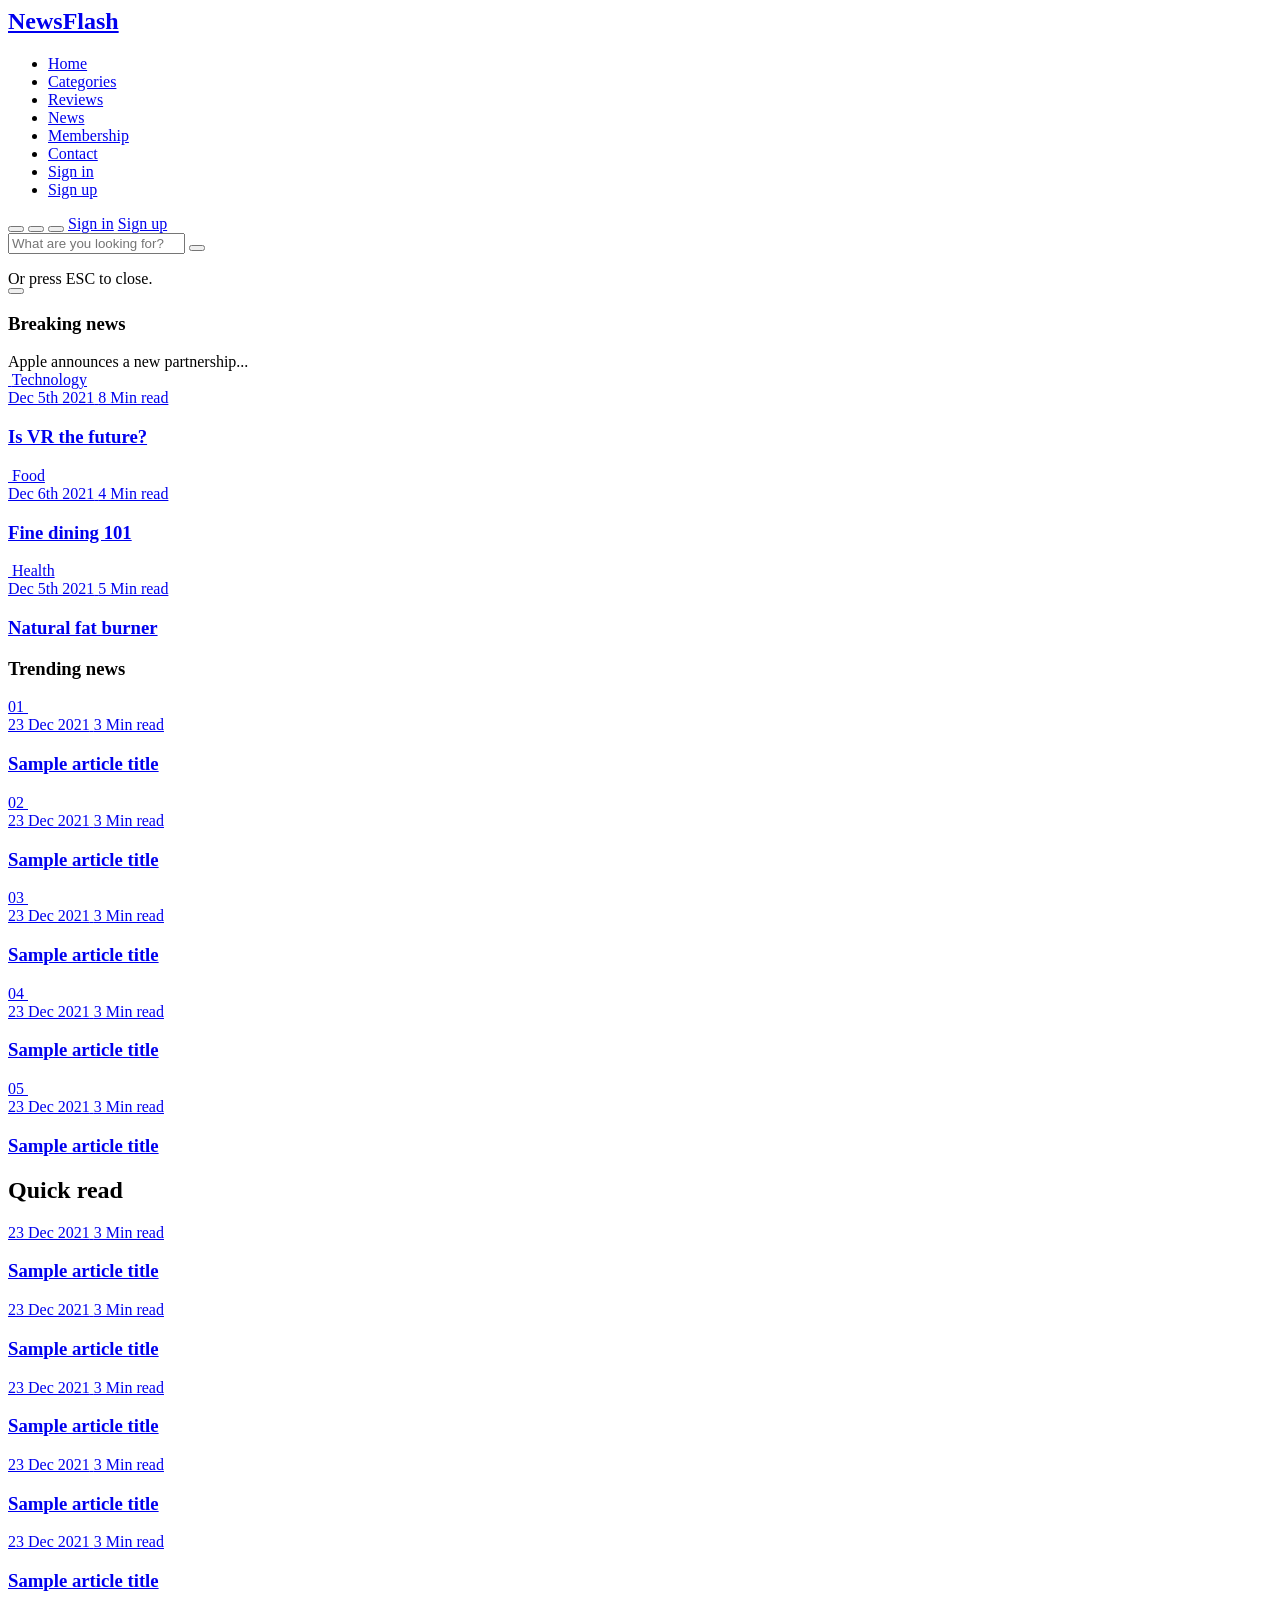
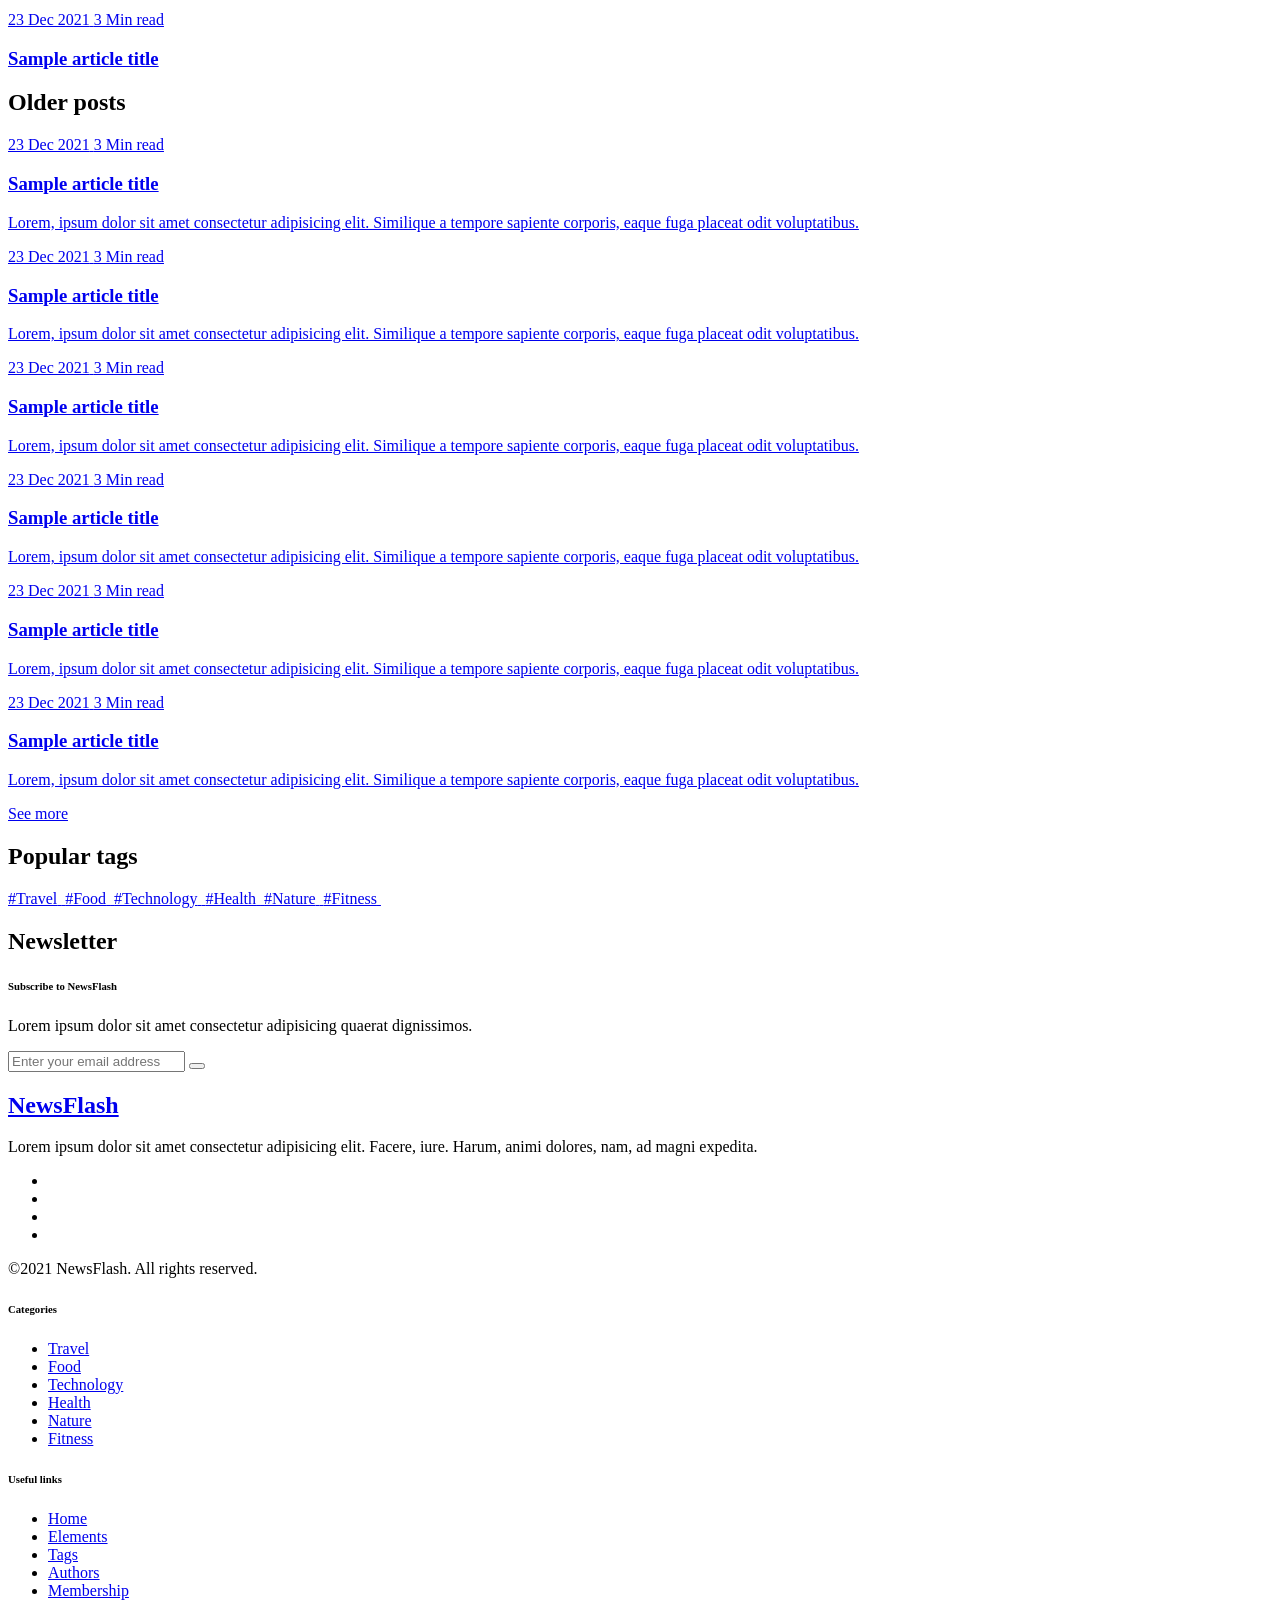
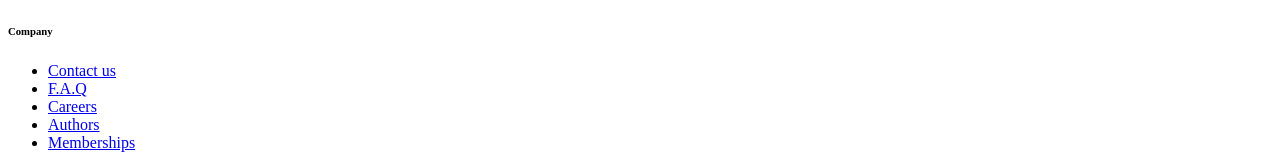
==== index.html @ e58b5e9c "create index.html" ====
<html lang="en">
<head>
    <meta charset="UTF-8">
    <meta http-equiv="X-UA-Compatible" content="IE=edge">
    <meta name="viewport" content="width=device-width, initial-scale=1.0">
    <title>Completed - NewsFlash | Home</title>
    <!-- Favicon -->
    <link rel="icon" type="image/png" sizes="32x32" href="./assets/images/favicon.png">
    <!-- Remix icons -->
    <link href="https://cdn.jsdelivr.net/npm/remixicon@2.5.0/fonts/remixicon.css" rel="stylesheet">
    <!-- Swiper.js styles -->
    <link rel="stylesheet" href="./assets/css/swiper-bundle.min.css"/>
    <!-- Custom styles -->
    <link rel="stylesheet" href="./assets/css/main.css">
</head>
<body>
    <!-- Header -->
    <header class="header" id="header">

        <nav class="navbar container">
            <a href="./index.html">
                <h2 class="logo">NewsFlash</h2>
            </a>

            <div class="menu" id="menu">
                <ul class="list">
                    <li class="list-item">
                        <a href="#" class="list-link current">Home</a>
                    </li>
                    <li class="list-item">
                        <a href="#" class="list-link">Categories</a>
                    </li>
                    <li class="list-item">
                        <a href="#" class="list-link">Reviews</a>
                    </li>
                    <li class="list-item">
                        <a href="#" class="list-link">News</a>
                    </li>
                    <li class="list-item">
                        <a href="#" class="list-link">Membership</a>
                    </li>
                    <li class="list-item">
                        <a href="#" class="list-link">Contact</a>
                    </li>
                    <li class="list-item screen-lg-hidden">
                        <a href="./signin.html" class="list-link">Sign in</a>
                    </li>
                    <li class="list-item screen-lg-hidden">
                        <a href="./signup.html" class="list-link">Sign up</a>
                    </li>
                </ul>
            </div>

            <div class="list list-right">
                <button class="btn place-items-center" id="theme-toggle-btn">
                    <i class="ri-sun-line sun-icon"></i>
                    <i class="ri-moon-line moon-icon"></i>
                </button>

                <button class="btn place-items-center" id="search-icon">
                    <i class="ri-search-line"></i>
                </button>

                <button class="btn place-items-center screen-lg-hidden menu-toggle-icon" id="menu-toggle-icon">
                    <i class="ri-menu-3-line open-menu-icon"></i>
                    <i class="ri-close-line close-menu-icon"></i>
                </button>

                <a href="#" class="list-link screen-sm-hidden">Sign in</a>
                <a href="#" class="btn sign-up-btn fancy-border screen-sm-hidden">
                    <span>Sign up</span>
                </a>
            </div>

        </nav>

    </header>

    <!-- Search -->
    <div class="search-form-container container" id="search-form-container">

        <div class="form-container-inner">

            <form action="" class="form">
                <input class="form-input" type="text" placeholder="What are you looking for?">
                <button class="btn form-btn" type="submit">
                    <i class="ri-search-line"></i>
                </button>
            </form>
            <span class="form-note">Or press ESC to close.</span>

        </div>

        <button class="btn form-close-btn place-items-center" id="form-close-btn">
            <i class="ri-close-line"></i>
        </button>

    </div>

    <!-- Featured articles -->
    <section class="featured-articles section section-header-offset">

        <div class="featured-articles-container container d-grid">

            <div class="featured-content d-grid">

                <div class="headline-banner">
                    <h3 class="headline fancy-border">
                        <span class="place-items-center">Breaking news</span>
                    </h3>
                    <span class="headline-description">Apple announces a new partnership...</span>
                </div>

                <a href="./post.html" class="article featured-article featured-article-1">
                    <img src="./assets/images/featured/featured-1.jpg" alt="" class="article-image">
                    <span class="article-category">Technology</span>

                    <div class="article-data-container">

                        <div class="article-data">
                            <span>Dec 5th 2021</span>
                            <span class="article-data-spacer"></span>
                            <span>8 Min read</span>
                        </div>

                        <h3 class="title article-title">Is VR the future?</h3>

                    </div>
                </a>

                <a href="./post.html" class="article featured-article featured-article-2">
                    <img src="./assets/images/featured/featured-2.jpg" alt="" class="article-image">
                    <span class="article-category">Food</span>

                    <div class="article-data-container">

                        <div class="article-data">
                            <span>Dec 6th 2021</span>
                            <span class="article-data-spacer"></span>
                            <span>4 Min read</span>
                        </div>

                        <h3 class="title article-title">Fine dining 101</h3>

                    </div>
                </a>

                <a href="./post.html" class="article featured-article featured-article-3">
                    <img src="./assets/images/featured/featured-3.jpg" alt="" class="article-image">
                    <span class="article-category">Health</span>

                    <div class="article-data-container">

                        <div class="article-data">
                            <span>Dec 5th 2021</span>
                            <span class="article-data-spacer"></span>
                            <span>5 Min read</span>
                        </div>

                        <h3 class="title article-title">Natural fat burner</h3>  

                    </div>
                </a>

            </div>

            <div class="sidebar d-grid">

                <h3 class="title featured-content-title">Trending news</h3>

                <a href="#" class="trending-news-box">
                    <div class="trending-news-img-box">
                        <span class="trending-number place-items-center">01</span>
                        <img src="./assets/images/trending/trending_1.jpg" alt="" class="article-image">
                    </div>

                    <div class="trending-news-data">

                        <div class="article-data">
                            <span>23 Dec 2021</span>
                            <span class="article-data-spacer"></span>
                            <span>3 Min read</span>
                        </div>

                        <h3 class="title article-title">Sample article title</h3>

                    </div>
                </a>

                <a href="#" class="trending-news-box">
                    <div class="trending-news-img-box">
                        <span class="trending-number place-items-center">02</span>
                        <img src="./assets/images/trending/trending_2.jpg" alt="" class="article-image">
                    </div>

                    <div class="trending-news-data">

                        <div class="article-data">
                            <span>23 Dec 2021</span>
                            <span class="article-data-spacer"></span>
                            <span>3 Min read</span>
                        </div>

                        <h3 class="title article-title">Sample article title</h3>

                    </div>
                </a>

                <a href="#" class="trending-news-box">
                    <div class="trending-news-img-box">
                        <span class="trending-number place-items-center">03</span>
                        <img src="./assets/images/trending/trending_3.jpg" alt="" class="article-image">
                    </div>

                    <div class="trending-news-data">

                        <div class="article-data">
                            <span>23 Dec 2021</span>
                            <span class="article-data-spacer"></span>
                            <span>3 Min read</span>
                        </div>

                        <h3 class="title article-title">Sample article title</h3>

                    </div>
                </a>

                <a href="#" class="trending-news-box">
                    <div class="trending-news-img-box">
                        <span class="trending-number place-items-center">04</span>
                        <img src="./assets/images/trending/trending_4.jpg" alt="" class="article-image">
                    </div>

                    <div class="trending-news-data">

                        <div class="article-data">
                            <span>23 Dec 2021</span>
                            <span class="article-data-spacer"></span>
                            <span>3 Min read</span>
                        </div>

                        <h3 class="title article-title">Sample article title</h3>

                    </div>
                </a>

                <a href="#" class="trending-news-box">
                    <div class="trending-news-img-box">
                        <span class="trending-number place-items-center">05</span>
                        <img src="./assets/images/trending/trending_5.jpg" alt="" class="article-image">
                    </div>

                    <div class="trending-news-data">

                        <div class="article-data">
                            <span>23 Dec 2021</span>
                            <span class="article-data-spacer"></span>
                            <span>3 Min read</span>
                        </div>

                        <h3 class="title article-title">Sample article title</h3>

                    </div>
                </a>

            </div>

        </div>

    </section>

    <!-- Quick read -->
    <section class="quick-read section">

        <div class="container">

            <h2 class="title section-title" data-name="Quick read">Quick read</h2>
            <!-- Slider main container -->
            <div class="swiper">
                <!-- Additional required wrapper -->
                <div class="swiper-wrapper">
                    <!-- Slides -->
                    <a href="#" class="article swiper-slide">
                        <img src="./assets/images/quick_read/quick_read_1.jpg" alt="" class="article-image">

                        <div class="article-data-container">
                            <div class="article-data">
                                <span>23 Dec 2021</span>
                                <span class="article-data-spacer"></span>
                                <span>3 Min read</span>
                            </div>
                            <h3 class="title article-title">Sample article title</h3>
                        </div>
                    </a>
                    <!-- Slides -->
                    <a href="#" class="article swiper-slide">
                        <img src="./assets/images/quick_read/quick_read_2.jpg" alt="" class="article-image">

                        <div class="article-data-container">
                            <div class="article-data">
                                <span>23 Dec 2021</span>
                                <span class="article-data-spacer"></span>
                                <span>3 Min read</span>
                            </div>
                            <h3 class="title article-title">Sample article title</h3>
                        </div>
                    </a>
                    <!-- Slides -->
                    <a href="#" class="article swiper-slide">
                        <img src="./assets/images/quick_read/quick_read_3.jpg" alt="" class="article-image">

                        <div class="article-data-container">
                            <div class="article-data">
                                <span>23 Dec 2021</span>
                                <span class="article-data-spacer"></span>
                                <span>3 Min read</span>
                            </div>
                            <h3 class="title article-title">Sample article title</h3>
                        </div>
                    </a>
                    <!-- Slides -->
                    <a href="#" class="article swiper-slide">
                        <img src="./assets/images/quick_read/quick_read_4.jpg" alt="" class="article-image">

                        <div class="article-data-container">
                            <div class="article-data">
                                <span>23 Dec 2021</span>
                                <span class="article-data-spacer"></span>
                                <span>3 Min read</span>
                            </div>
                            <h3 class="title article-title">Sample article title</h3>
                        </div>
                    </a>
                    <!-- Slides -->
                    <a href="#" class="article swiper-slide">
                        <img src="./assets/images/quick_read/quick_read_5.jpg" alt="" class="article-image">

                        <div class="article-data-container">
                            <div class="article-data">
                                <span>23 Dec 2021</span>
                                <span class="article-data-spacer"></span>
                                <span>3 Min read</span>
                            </div>
                            <h3 class="title article-title">Sample article title</h3>
                        </div>
                    </a>
                    <!-- Slides -->
                    <a href="#" class="article swiper-slide">
                        <img src="./assets/images/quick_read/quick_read_6.jpg" alt="" class="article-image">

                        <div class="article-data-container">
                            <div class="article-data">
                                <span>23 Dec 2021</span>
                                <span class="article-data-spacer"></span>
                                <span>3 Min read</span>
                            </div>
                            <h3 class="title article-title">Sample article title</h3>
                        </div>
                    </a>
                </div>
                <!-- Navigation buttons -->
                <div class="swiper-button-prev swiper-controls"></div>
                <div class="swiper-button-next swiper-controls"></div>
                <!-- Pagination -->
                <div class="swiper-pagination"></div>
            </div>

        </div>

    </section>

    <!-- Older posts -->
    <section class="older-posts section">

        <div class="container">

            <h2 class="title section-title" data-name="Older posts">Older posts</h2>

            <div class="older-posts-grid-wrapper d-grid">

                <a href="#" class="article d-grid">
                    <div class="older-posts-article-image-wrapper">
                        <img src="./assets/images/older_posts/older_posts_1.jpg" alt="" class="article-image">
                    </div>

                    <div class="article-data-container">

                        <div class="article-data">
                            <span>23 Dec 2021</span>
                            <span class="article-data-spacer"></span>
                            <span>3 Min read</span>
                        </div>

                        <h3 class="title article-title">Sample article title</h3>
                        <p class="article-description">Lorem, ipsum dolor sit amet consectetur adipisicing elit. Similique a tempore sapiente corporis, eaque fuga placeat odit voluptatibus.</p>

                    </div>
                </a>

                <a href="#" class="article d-grid">
                    <div class="older-posts-article-image-wrapper">
                        <img src="./assets/images/older_posts/older_posts_2.jpg" alt="" class="article-image">
                    </div>

                    <div class="article-data-container">

                        <div class="article-data">
                            <span>23 Dec 2021</span>
                            <span class="article-data-spacer"></span>
                            <span>3 Min read</span>
                        </div>

                        <h3 class="title article-title">Sample article title</h3>
                        <p class="article-description">Lorem, ipsum dolor sit amet consectetur adipisicing elit. Similique a tempore sapiente corporis, eaque fuga placeat odit voluptatibus.</p>

                    </div>
                </a>

                <a href="#" class="article d-grid">
                    <div class="older-posts-article-image-wrapper">
                        <img src="./assets/images/older_posts/older_posts_3.jpg" alt="" class="article-image">
                    </div>

                    <div class="article-data-container">

                        <div class="article-data">
                            <span>23 Dec 2021</span>
                            <span class="article-data-spacer"></span>
                            <span>3 Min read</span>
                        </div>

                        <h3 class="title article-title">Sample article title</h3>
                        <p class="article-description">Lorem, ipsum dolor sit amet consectetur adipisicing elit. Similique a tempore sapiente corporis, eaque fuga placeat odit voluptatibus.</p>

                    </div>
                </a>

                <a href="#" class="article d-grid">
                    <div class="older-posts-article-image-wrapper">
                        <img src="./assets/images/older_posts/older_posts_4.jpg" alt="" class="article-image">
                    </div>

                    <div class="article-data-container">

                        <div class="article-data">
                            <span>23 Dec 2021</span>
                            <span class="article-data-spacer"></span>
                            <span>3 Min read</span>
                        </div>

                        <h3 class="title article-title">Sample article title</h3>
                        <p class="article-description">Lorem, ipsum dolor sit amet consectetur adipisicing elit. Similique a tempore sapiente corporis, eaque fuga placeat odit voluptatibus.</p>

                    </div>
                </a>

                <a href="#" class="article d-grid">
                    <div class="older-posts-article-image-wrapper">
                        <img src="./assets/images/older_posts/older_posts_5.jpg" alt="" class="article-image">
                    </div>

                    <div class="article-data-container">

                        <div class="article-data">
                            <span>23 Dec 2021</span>
                            <span class="article-data-spacer"></span>
                            <span>3 Min read</span>
                        </div>

                        <h3 class="title article-title">Sample article title</h3>
                        <p class="article-description">Lorem, ipsum dolor sit amet consectetur adipisicing elit. Similique a tempore sapiente corporis, eaque fuga placeat odit voluptatibus.</p>

                    </div>
                </a>

                <a href="#" class="article d-grid">
                    <div class="older-posts-article-image-wrapper">
                        <img src="./assets/images/older_posts/older_posts_6.jpg" alt="" class="article-image">
                    </div>

                    <div class="article-data-container">

                        <div class="article-data">
                            <span>23 Dec 2021</span>
                            <span class="article-data-spacer"></span>
                            <span>3 Min read</span>
                        </div>

                        <h3 class="title article-title">Sample article title</h3>
                        <p class="article-description">Lorem, ipsum dolor sit amet consectetur adipisicing elit. Similique a tempore sapiente corporis, eaque fuga placeat odit voluptatibus.</p>

                    </div>
                </a>

            </div>

            <div class="see-more-container">
                <a href="#" class="btn see-more-btn place-items-center">See more <i class="ri-arrow-right-s-line"></i></i></a>
            </div>

        </div>

    </section>

    <!-- Popular tags -->
    <section class="popular-tags section">

        <div class="container">

            <h2 class="title section-title" data-name="Popular tags">Popular tags</h2>

            <div class="popular-tags-container d-grid">

                <a href="#" class="article">
                    <span class="tag-name">#Travel</span>
                    <img src="./assets/images/tags/travel-tag.jpg" alt="" class="article-image">
                </a>

                <a href="#" class="article">
                    <span class="tag-name">#Food</span>
                    <img src="./assets/images/tags/food-tag.jpg" alt="" class="article-image">
                </a>

                <a href="#" class="article">
                    <span class="tag-name">#Technology</span>
                    <img src="./assets/images/tags/technology-tag.jpg" alt="" class="article-image">
                </a>

                <a href="#" class="article">
                    <span class="tag-name">#Health</span>
                    <img src="./assets/images/tags/health-tag.jpg" alt="" class="article-image">
                </a>

                <a href="#" class="article">
                    <span class="tag-name">#Nature</span>
                    <img src="./assets/images/tags/nature-tag.jpg" alt="" class="article-image">
                </a>

                <a href="#" class="article">
                    <span class="tag-name">#Fitness</span>
                    <img src="./assets/images/tags/fitness-tag.jpg" alt="" class="article-image">
                </a>

            </div>

        </div>
    </section>

    <!-- Newsletter -->
    <section class="newsletter section">

        <div class="container">

            <h2 class="title section-title" data-name="Newsletter">Newsletter</h2>

            <div class="form-container-inner">
                <h6 class="title newsletter-title">Subscribe to NewsFlash</h6>
                <p class="newsletter-description">Lorem ipsum dolor sit amet consectetur adipisicing quaerat dignissimos.</p>

                <form action="" class="form">
                    <input class="form-input" type="text" placeholder="Enter your email address">
                    <button class="btn form-btn" type="submit">
                        <i class="ri-mail-send-line"></i>
                    </button>
                </form>

            </div>

        </div>

    </section>

    <!-- Footer -->
    <footer class="footer section">

        <div class="footer-container container d-grid">

            <div class="company-data">
                <a href="./index.html">
                    <h2 class="logo">NewsFlash</h2>
                </a>
                <p class="company-description">Lorem ipsum dolor sit amet consectetur adipisicing elit. Facere, iure. Harum, animi dolores, nam, ad magni expedita.</p>

                <ul class="list social-media">
                    <li class="list-item">
                        <a href="#" class="list-link"><i class="ri-instagram-line"></i></a>
                    </li>
                    <li class="list-item">
                        <a href="#" class="list-link"><i class="ri-facebook-circle-line"></i></a>
                    </li>
                    <li class="list-item">
                        <a href="#" class="list-link"><i class="ri-twitter-line"></i></a>
                    </li>
                    <li class="list-item">
                        <a href="#" class="list-link"><i class="ri-pinterest-line"></i></a>
                    </li>
                </ul>

                <span class="copyright-notice">&copy;2021 NewsFlash. All rights reserved.</span>
            </div>

            <div>
                <h6 class="title footer-title">Categories</h6>

                <ul class="footer-list list">
                    <li class="list-item">
                        <a href="#" class="list-link">Travel</a>
                    </li>
                    <li class="list-item">
                        <a href="#" class="list-link">Food</a>
                    </li>
                    <li class="list-item">
                        <a href="#" class="list-link">Technology</a>
                    </li>
                    <li class="list-item">
                        <a href="#" class="list-link">Health</a>
                    </li>
                    <li class="list-item">
                        <a href="#" class="list-link">Nature</a>
                    </li>
                    <li class="list-item">
                        <a href="#" class="list-link">Fitness</a>
                    </li>
                </ul>

            </div>

            <div>
                <h6 class="title footer-title">Useful links</h6>

                <ul class="footer-list list">
                    <li class="list-item">
                        <a href="#" class="list-link">Home</a>
                    </li>
                    <li class="list-item">
                        <a href="#" class="list-link">Elements</a>
                    </li>
                    <li class="list-item">
                        <a href="#" class="list-link">Tags</a>
                    </li>
                    <li class="list-item">
                        <a href="#" class="list-link">Authors</a>
                    </li>
                    <li class="list-item">
                        <a href="#" class="list-link">Membership</a>
                    </li>
                </ul>

            </div>

            <div>
                <h6 class="title footer-title">Company</h6>

                <ul class="footer-list list">
                    <li class="list-item">
                        <a href="#" class="list-link">Contact us</a>
                    </li>
                    <li class="list-item">
                        <a href="#" class="list-link">F.A.Q</a>
                    </li>
                    <li class="list-item">
                        <a href="#" class="list-link">Careers</a>
                    </li>
                    <li class="list-item">
                        <a href="#" class="list-link">Authors</a>
                    </li>
                    <li class="list-item">
                        <a href="#" class="list-link">Memberships</a>
                    </li>
                </ul>

            </div>

        </div>

    </footer>

    <!-- Swiper.js -->
    <script src="./assets/js/swiper-bundle.min.js"></script>
    <!-- Custom script -->
    <script src="./assets/js/main.js"></script>
</body>
</html>
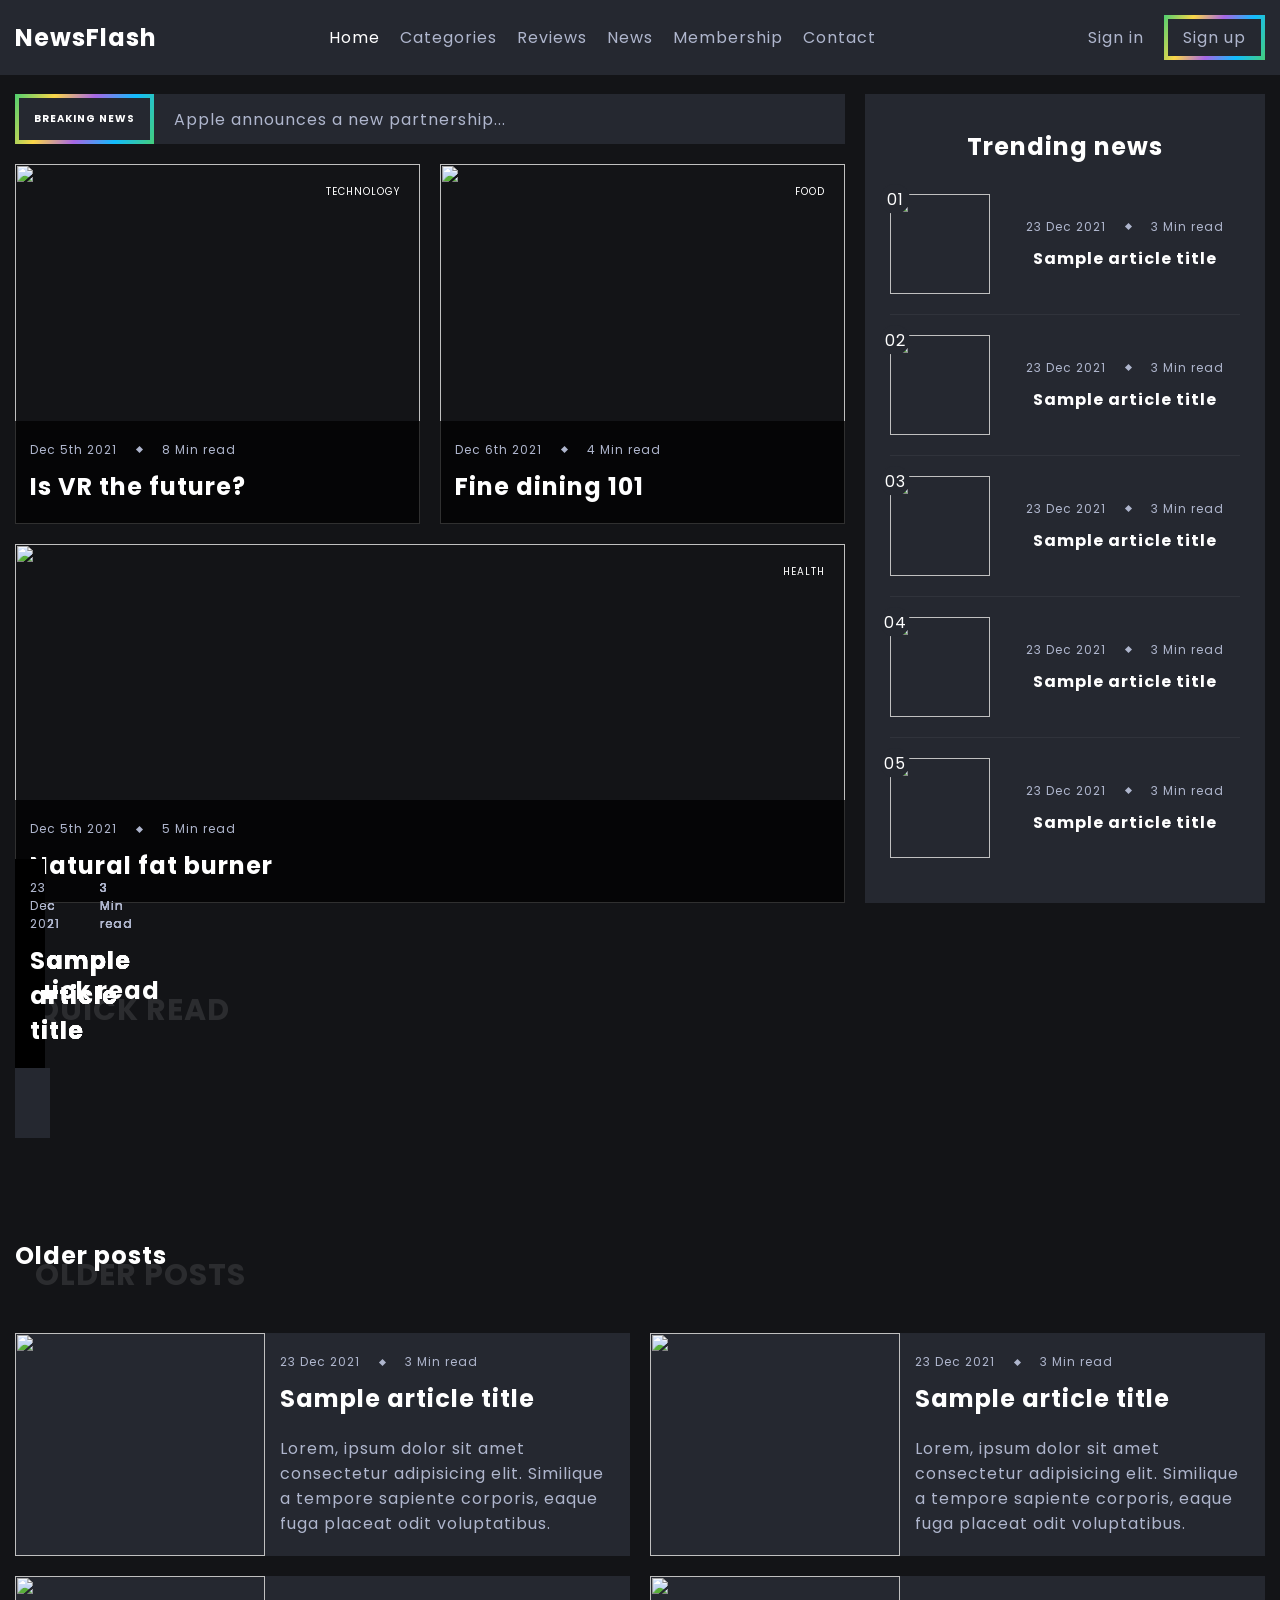
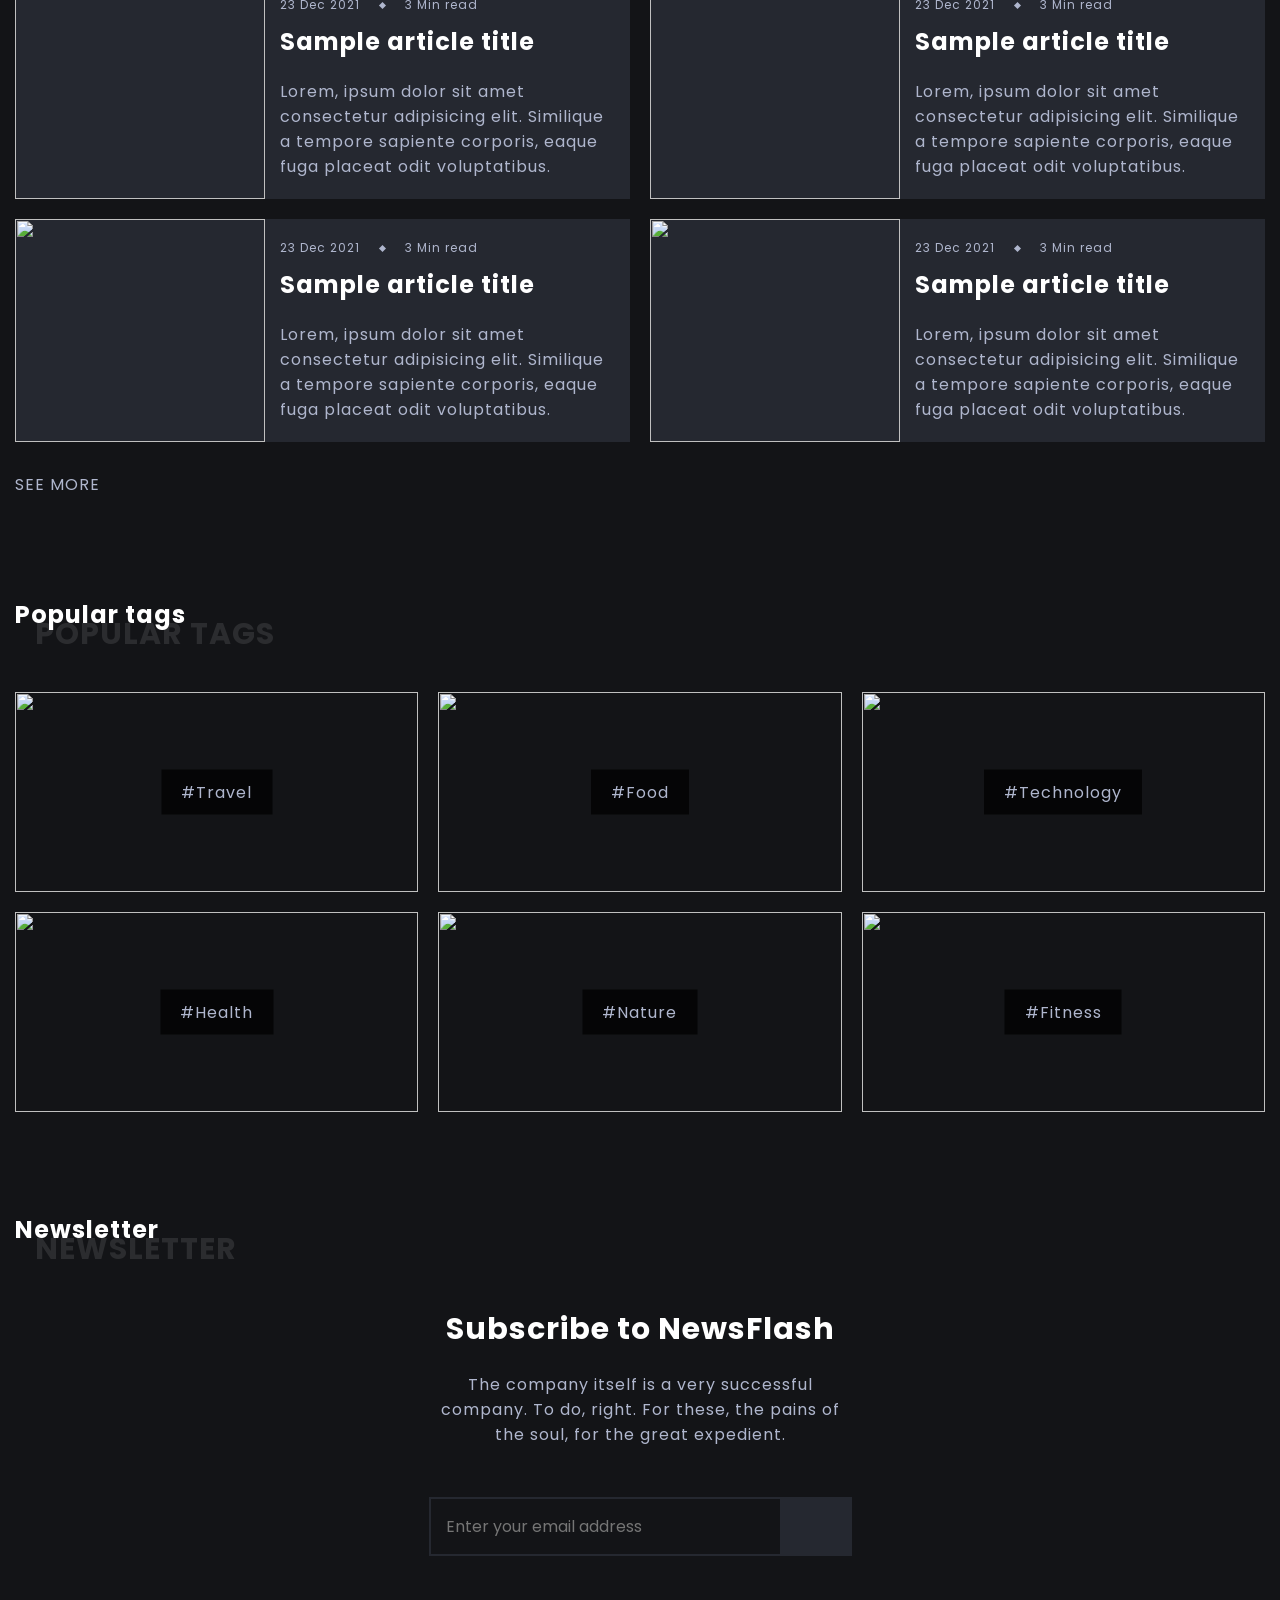
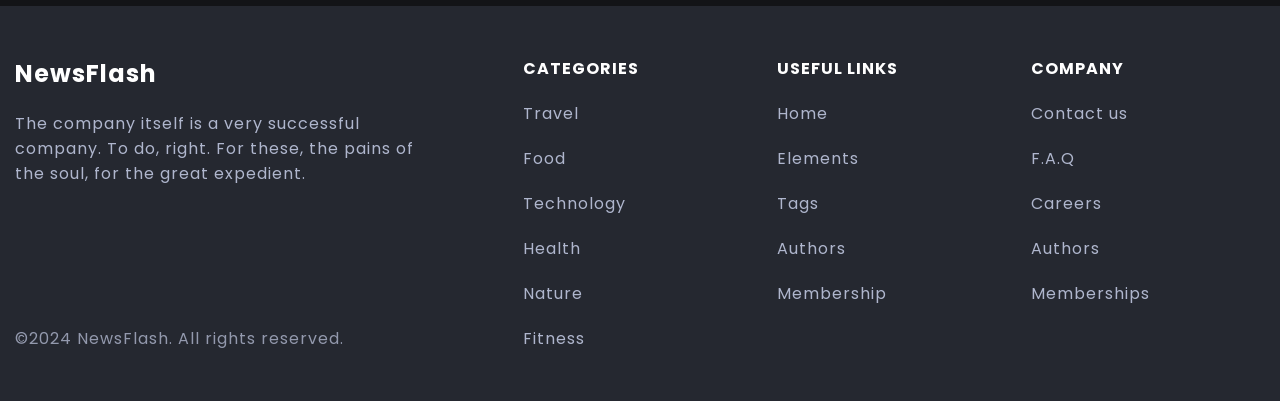
==== commit ed0922bb: "Update index.html" ====
--- a/index.html
+++ b/index.html
@@ -555,7 +555,7 @@
 
             <div class="form-container-inner">
                 <h6 class="title newsletter-title">Subscribe to NewsFlash</h6>
-                <p class="newsletter-description">Lorem ipsum dolor sit amet consectetur adipisicing quaerat dignissimos.</p>
+                <p class="newsletter-description">The company itself is a very successful company. To do, right. For these, the pains of the soul, for the great expedient.</p>
 
                 <form action="" class="form">
                     <input class="form-input" type="text" placeholder="Enter your email address">
@@ -579,7 +579,7 @@
                 <a href="./index.html">
                     <h2 class="logo">NewsFlash</h2>
                 </a>
-                <p class="company-description">Lorem ipsum dolor sit amet consectetur adipisicing elit. Facere, iure. Harum, animi dolores, nam, ad magni expedita.</p>
+                <p class="company-description">The company itself is a very successful company. To do, right. For these, the pains of the soul, for the great expedient.</p>
 
                 <ul class="list social-media">
                     <li class="list-item">
@@ -596,7 +596,7 @@
                     </li>
                 </ul>
 
-                <span class="copyright-notice">&copy;2021 NewsFlash. All rights reserved.</span>
+                <span class="copyright-notice">&copy;2024 NewsFlash. All rights reserved.</span>
             </div>
 
             <div>
--- a/assets/css/main.css
+++ b/assets/css/main.css
@@ -0,0 +1,898 @@
+/* Import font */
+@import url('https://fonts.googleapis.com/css2?family=Poppins:wght@300;400;600;700&display=swap');
+
+/* Custom properties */
+:root{
+    --light-color: #fff;
+    --light-color-alt: #afb6cd;
+    --primary-background-color: #131417;
+    --secondary-background-color: #252830;
+    --hover-light-color: var(--light-color);
+    --hover-dark-color: var(--primary-background-color);
+    --gradient-color: linear-gradient(
+        115deg,#4fcf70,#fad648,#a767e5,#12bcfe,#44ce7b);
+    --transparent-light-color: rgba(255,255,255,.05);
+    --transparent-dark-color: rgba(0,0,0,.75);
+    --font-family: 'Poppins', sans-serif;
+    --font-size-xsm: 1.2rem;
+    --font-size-sm: 1.6rem;
+    --font-size-md: 2.4rem;
+    --font-size-lg: 3rem;
+    --font-size-xl: 4rem;
+    --gap: 2rem;
+    --margin-sm: 2rem;
+    --margin-md: 3rem;
+    --item-min-height-sm: 20rem;
+    --item-min-height-md: 30rem;
+}
+
+/* Base styles */
+*{
+    margin: 0;
+    padding: 0;
+    box-sizing: border-box;
+}
+
+html{
+    font-size: 62.5%;
+}
+
+body{
+    font-family: var(--font-family);
+    font-size: var(--font-size-sm);
+    color: var(--light-color-alt);
+    background-color: var(--primary-background-color);
+    letter-spacing: 1px;
+    transition: background-color .25s,color .25s;
+}
+
+a{
+    color: inherit;
+    text-decoration: none;
+}
+
+ul{
+    list-style: none;
+}
+
+img{
+    max-width: 100%;
+}
+
+input,
+button {
+  font: inherit;
+  color: inherit;
+  border: none;
+  background-color: transparent;
+}
+
+i{
+    font-size: var(--font-size-md);
+}
+/* Theme color change */
+body.light-theme{
+    --light-color: #3d3d3d;
+    --light-color-alt: rgba(0,0,0,.6);
+    --primary-background-color: #fff;
+    --secondary-background-color: #f1f1f1;
+    --hover-light-color: #fff;
+    --transparent-dark-color: var(--secondary-background-color);
+    --transparent-light-color: rgba(0,0,0,.1);
+}
+/* Reusable classes */
+.container{
+    max-width: 160rem;
+    margin: 0 auto;
+    padding: 0 1.5rem;
+}
+
+.place-items-center{
+    display: inline-flex;
+    align-items: center;
+    justify-content: center;
+}
+
+.section:not(.featured-articles){
+    padding-block: 5rem;
+}
+
+.d-grid{
+    display: grid;
+}
+
+.screen-sm-hidden{
+    display: none;
+}
+/* Header */
+.header{
+    background-color: var(--secondary-background-color);
+    position: fixed;
+    top: 0;
+    left: 0;
+    width: 100%;
+    z-index: 999;
+}
+
+.navbar{
+    display: flex;
+    align-items: center;
+    justify-content: space-between;
+    padding-block: 1.5rem;
+}
+
+.logo{
+    font-size: var(--font-size-md);
+    color: var(--light-color);
+}
+
+.menu{
+    position: absolute;
+    top: 8.5rem;
+    right: 1.5rem;
+    width: 23rem;
+    padding: 1.5rem;
+    background-color:var(--secondary-background-color);
+    opacity: 0;
+    transform: scale(0);
+    transition: opacity .25s ease-in;
+}
+
+.list{
+    display: flex;
+    align-items: center;
+    gap: var(--gap);
+}
+
+.menu > .list{
+    flex-direction: column;
+}
+
+.list-link.current{
+    color: var(--light-color);
+}
+
+.close-menu-icon{
+    display: none;
+}
+
+.btn{
+    cursor: pointer;
+}
+
+.list-link:hover,
+.btn:hover,
+.btn:hover span{
+    color: var(--light-color);
+}
+
+.moon-icon{
+    display: none;
+}
+
+.light-theme .sun-icon{
+    display: none;
+}
+
+.light-theme .moon-icon{
+    display: block;
+}
+/* Header JavaScript Styles */
+.header.activated{
+    box-shadow: 0 1px .5rem var(--transparent-light-color);
+}
+
+.menu.activated{
+    box-shadow: 1px 1px 1rem var(--transparent-light-color);
+    opacity: 1;
+    transform: scale(1);
+}
+
+.menu-toggle-icon.activated .open-menu-icon{
+    display: none;
+}
+
+.menu-toggle-icon.activated .close-menu-icon{
+    display: block;
+}
+
+/* Search */
+.search-form-container{
+    width: 100%;
+    max-width: 100%;
+    height: 100vh;
+    background-color: var(--primary-background-color);
+    position: fixed;
+    top: 0;
+    left: 0;
+    z-index: 9999;
+    display: flex;
+    opacity: 0;
+    transform: scale(0);
+    transition: opacity .5s;
+}
+
+.form-container-inner{
+    margin: auto;
+    display: flex;
+    flex-direction: column;
+    gap: var(--gap);
+    text-align: center;
+}
+
+.form{
+    display: flex;
+    justify-content: center;
+}
+
+.form-input,
+.form-btn{
+    display: inline-block;
+    outline: none;
+    border: 2px solid var(--secondary-background-color);
+    padding: 1.5rem;
+    color: var(--light-color-alt);
+}
+
+.form-input{
+    border-right: none;
+    width: 100%;
+    background-color: var(--primary-background-color);
+}
+
+.form-btn{
+    margin-left: -.5rem;
+    border-left: none;
+    background-color: var(--secondary-background-color);
+    text-transform: uppercase;
+    width: 8rem;
+}
+
+.form-note{
+    font-size: var(--font-size-xsm);
+    align-self: flex-end;
+}
+
+.form-close-btn{
+    position: absolute;
+    top: 1.5rem;
+    right: 1.5rem;
+    border: 2px solid var(--secondary-background-color);
+    width: 4rem;
+    height: 4rem;
+    display: flex;
+}
+
+/* Form JavaScript styles */
+.search-form-container.activated{
+    opacity: 1;
+    transform: scale(1);
+}
+
+/* Featured articles */
+.featured-articles{
+    padding-block: 2rem;
+}
+
+.section-header-offset{
+    margin-top: 7.4rem;
+}
+
+.featured-articles-container,
+.featured-content{
+    gap: var(--gap);
+}
+
+.headline-banner{
+    background-color: var(--secondary-background-color);
+    display: flex;
+    align-items: center;
+    gap: var(--gap);
+    font-size: var(--font-size-xsm);
+}
+
+.headline{
+    background-color: #000;
+    color: var(--light-color);
+    font-size: 1rem;
+    text-transform: uppercase;
+    text-align: center;
+    letter-spacing: 1px;
+    padding: 4px;
+    height: 100%;
+}
+
+.headline span{
+    height: inherit;
+}
+
+.fancy-border{
+    position: relative;
+    overflow: hidden;
+}
+
+.fancy-border::before{
+    content: "";
+    position: absolute;
+    top: 0;
+    left: 0;
+    width: 200%;
+    height: 100%;
+    background: var(--gradient-color);
+    background-size: 50% 100%;
+    z-index: 5;
+}
+
+.fancy-border span{
+    position: relative;
+    z-index: 10;
+    display: inline-flex;
+    background-color: var(--secondary-background-color);
+    padding: .6rem 1.5rem;
+}
+
+.article{
+    position: relative;
+    min-height: var(--item-min-height-md);
+}
+
+.article-image{
+    position: absolute;
+    width: 100%;
+    height: 100%;
+    object-fit: cover;
+    transition: transform .25s;
+}
+
+.article-category{
+    position: absolute;
+    top: 1rem;
+    right: 1rem;
+    padding: 1rem;
+    background-color:var(--primary-background-color);
+    font-size: 1rem;
+    color: var(--light-color);
+    text-transform: uppercase;
+    z-index: 10;
+}
+
+.article-data-container{
+    width: 100%;
+    position: absolute;
+    left: 0;
+    bottom: 0;
+    padding: 2rem 1.5rem;
+    background-color: var(--transparent-dark-color);
+    z-index: 10;
+    transition: background-color .5s;
+}
+
+/* Light theme color hover styles */
+.article:hover .article-data-container{
+    background-color: var(--hover-dark-color);
+    color: var(--hover-light-color);
+}
+
+.article:hover .article-data-spacer{
+    background-color: var(--hover-light-color);
+}
+
+.article:hover .article-title{
+    color: var(--hover-light-color);
+}
+
+
+.article-data{
+    display: flex;
+    align-items: center;
+    gap: var(--gap);
+    font-size: var(--font-size-xsm);
+    margin-bottom: 1rem;
+}
+
+.article-data-spacer{
+    width: .5rem;
+    height: .5rem;
+    background-color: var(--light-color-alt);
+    transform: rotate(45deg);
+}
+
+.title{
+    color: var(--light-color);
+}
+
+.article-title{
+    font-size: var(--font-size-md);
+}
+
+/* Sidebar */
+.sidebar{
+    background-color: var(--secondary-background-color);
+    padding: 2.5rem;
+}
+
+.trending-news-box{
+    display: flex;
+    flex-direction: column;
+    gap: var(--gap);
+    padding-block: 2rem;
+    border-bottom: 1px solid var(--transparent-light-color);
+}
+
+.trending-news-box:last-of-type{
+    border-bottom: none;
+}
+
+.featured-content-title{
+    font-size: var(--font-size-md);
+    text-align: center;
+    padding: 1rem;
+}
+
+.trending-news-img-box{
+    position: relative;
+    width: 100%;
+    height: var(--item-min-height-sm);
+}
+
+.trending-number{
+    position: absolute;
+    top: -1rem;
+    left: -1rem;
+    z-index: 15;
+    width: 3rem;
+    height: 3rem;
+    background-color: var(--secondary-background-color);
+    color: var(--light-color);
+    border-radius: 50%;
+}
+
+.trending-news-data .article-title{
+    font-size: var(--font-size-sm);
+}
+
+.trending-news-box:hover .article-title{
+    color: var(--light-color-alt);
+}
+
+/* Quick read */
+.section-title{
+    position: relative;
+    font-size: var(--font-size-md);
+    margin-bottom: 6rem;
+}
+
+.section-title::after{
+    content: attr(data-name);
+    font-size: var(--font-size-lg);
+    text-transform: uppercase;
+    opacity: .1;
+    position: absolute;
+    top: 1.5rem;
+    left: 2rem;
+}
+
+.article.swiper-slide{
+    height: 40rem;
+}
+
+/* Quick read - Swiper */
+.swiper-wrapper{
+    height: auto;
+}
+.swiper-controls{
+    width: 3.5rem;
+    height: 3.5rem;
+    background-color: var(--secondary-background-color);
+}
+
+.swiper-controls::after{
+    font-size: 1.6rem;
+    color: var(--light-color);
+}
+
+.swiper-pagination{
+    bottom: .5rem !important;
+}
+
+.swiper-pagination-bullet{
+    background-color:var(--light-color);
+}
+
+/* Older posts */
+.older-posts-grid-wrapper{
+    gap: var(--gap);
+}
+
+.older-posts-article-image-wrapper,
+.older-posts .article{
+    min-height: var(--item-min-height-sm);
+}
+
+.older-posts .article{
+    background-color: var(--secondary-background-color);
+}
+
+.older-posts-article-image-wrapper{
+    position: relative;
+}
+
+.older-posts-grid-wrapper .article-data-container{
+    position: static;
+    background-color: transparent;
+}
+
+.older-posts-grid-wrapper .article-title{
+    margin-bottom: var(--margin-sm);
+}
+
+.see-more-container{
+    padding-top: var(--margin-md);
+}
+
+.see-more-btn{
+    text-transform: uppercase;
+}
+
+.see-more-btn:hover{
+    color: var(--light-color);
+}
+
+.see-more-btn i{
+    transition: transform .25s;
+}
+
+.see-more-btn:hover i{
+    transform: translateX(.5rem);
+}
+
+/* Popular tags */
+.popular-tags-container{
+    gap: var(--gap);
+}
+
+.popular-tags-container .article{
+    min-height: var(--item-min-height-sm);
+}
+
+.tag-name{
+    padding: 1rem 2rem;
+    background-color: var(--transparent-dark-color);
+    position: absolute;
+    top: 50%;
+    left: 50%;
+    transform: translate(-50%, -50%);
+    z-index: 10;
+}
+
+.popular-tags-container .article:hover .tag-name{
+    color: var(--light-color);
+}
+
+.popular-tags-container .article{
+    overflow: hidden;
+}
+
+.popular-tags-container .article:hover .article-image{
+    transform: scale(1.05);
+}
+
+/* Newsletter */
+.newsletter{
+    padding-bottom: 6rem;
+}
+
+.newsletter-title{
+    font-size: var(--font-size-lg);
+}
+
+.newsletter-description{
+    margin-bottom: 3rem;
+}
+
+/* Footer */
+.footer{
+    background-color: var(--secondary-background-color);
+}
+
+.footer-container{
+    gap: var(--gap);
+}
+
+.company-data{
+    display: flex;
+    flex-direction: column;
+    order: 1;
+}
+
+.company-description{
+    margin-block: var(--margin-sm);
+    max-width: 75%;
+}
+
+.social-media{
+    margin-bottom: var(--margin-md);
+}
+
+.copyright-notice{
+    opacity: .8;
+}
+
+.footer-list{
+    flex-direction: column;
+    align-items: flex-start;
+}
+
+.footer-title{
+    font-size: var(--font-size-sm);
+    text-transform: uppercase;
+    margin-bottom: var(--margin-sm);
+}
+
+/* Scrollbar */
+::-webkit-scrollbar {
+    width: 1rem;
+}
+
+::-webkit-scrollbar-track {
+    background: #f1f1f1;
+}
+
+::-webkit-scrollbar-thumb {
+    background: #3f4254;
+}
+
+::-webkit-scrollbar-thumb:hover {
+    background: #2e303b;
+}
+
+/* Blog post */
+.blog-post{
+    padding-bottom: 5rem;
+}
+
+.blog-post-data{
+    display: flex;
+    flex-direction: column;
+    align-items: center;
+    text-align: center;
+    padding-block: 2.5rem;
+}
+
+.blog-post-title{
+    font-size: clamp(3rem, 5vw, 6rem); 
+}
+
+.blog-post-data .article-data{
+    margin-bottom: 2.5rem;
+}
+
+.blog-post-data img{
+    width: 100%;
+    height: var(--item-min-height-sm);
+    object-fit: cover;
+    object-position: center 10%;
+}
+
+.blog-post-container .container{
+    max-width: 90rem;
+    padding: 0;
+    display: flex;
+    flex-direction: column;
+    gap: var(--gap);
+}
+
+.quote{
+    background-color: var(--secondary-background-color);
+    padding: 2.5rem;
+}
+
+.quote p{
+    font-style: italic;
+}
+
+.quote span{
+    font-size: 5rem;
+}
+
+.author{
+    margin-top: 5rem;
+    gap: var(--gap);
+}
+
+.author{
+    background-color: var(--secondary-background-color);
+}
+
+.author-image-box{
+    position: relative;
+    height: var(--item-min-height-sm);
+}
+
+.author-about{
+    padding: 1.5rem;
+    display: flex;
+    flex-direction: column;
+    gap: 1rem;
+}
+
+.author-name{
+    color: var(--light-color);
+    font-weight: 400;
+}
+
+.author-about p{
+    max-width: 50rem;
+    margin-bottom: 1rem;
+}
+
+.author-about .social-media{
+    margin-top: auto;
+    margin-bottom: 0;
+}
+
+@media screen and (min-width: 700px) {
+
+    .trending-news-box{
+        flex-direction: row;
+        align-items: center;
+    }
+
+    .trending-news-img-box{
+        width: 50%;
+    }
+
+    .trending-news-data{
+        margin: auto;
+        text-align: center;
+    }
+
+    .newsletter-description{
+        max-width: 40rem;
+    }
+
+    .form-container-inner{
+        align-items: center;
+    }
+
+    .popular-tags-container,
+    .footer-container{
+        grid-template-columns: repeat(2, 1fr);
+    }
+
+    .company-data{
+        order: 0;
+    }
+
+    .author{
+        grid-template-columns: 25rem 1fr;
+    }
+}
+
+@media screen and (min-width: 768px) {
+
+    .featured-content{
+        grid-template-columns: repeat(4, 1fr);
+        grid-template-rows: 5rem repeat(4, 1fr);
+    }
+
+    .headline-banner{
+        grid-column: 1/-1;
+        font-size: var(--font-size-sm);
+    }
+
+    .featured-article{
+        grid-column: 3/-1;
+        grid-row: 2/4;
+    }
+
+    .featured-article-1{
+        grid-column: 1/3;
+    }
+
+    .featured-article-3{
+        grid-column: 1/-1;
+        grid-row: 4/6;
+    }
+
+    .older-posts .article{
+        grid-template-columns: 25rem 1fr;
+
+    }
+
+    .older-posts-article-image-wrapper{
+        height: auto;
+    }
+
+    .blog-post-data img{
+        height: var(--item-min-height-md);;
+    }
+}
+
+@media screen and (min-width: 1024px) {
+    .menu{
+        position: static;
+        width: initial;
+        padding: initial;
+        background-color: transparent;
+        opacity: 1;
+        transform: scale(1);
+    }
+
+    .menu > .list{
+        flex-direction: row;
+    }
+
+    .screen-lg-hidden{
+        display: none;
+    }
+
+    .screen-sm-hidden{
+        display: block;
+    }
+
+    .sign-up-btn{
+        padding: 4px;
+    }
+
+    /* Fancy button animation effect */
+    .btn.fancy-border:hover::before{
+        animation: animate_border .75s linear infinite
+    }
+
+    @keyframes animate_border{
+        to{
+            transform:translateX(-50%)
+        }
+    }
+
+    .featured-articles-container{
+        grid-template-columns: 1fr 40rem;
+    }
+
+    .trending-news-img-box{
+        width: 10rem;
+        height: 10rem;
+    }
+
+    .popular-tags-container{
+        grid-template-columns: repeat(3, 1fr);
+    }
+
+    .footer-container{
+        grid-template-columns: repeat(5, 1fr);
+    }
+
+    .company-data{
+        grid-column: span 2;
+    }
+
+    .company-description{
+        max-width: 85%;
+    }
+
+    .copyright-notice{
+        margin-top: auto;
+    }
+
+    .blog-post-data img{
+        height: 40rem;
+    }
+}
+
+@media screen and (min-width: 1200px) {
+    .older-posts-grid-wrapper{
+        grid-template-columns: repeat(2, 1fr);
+    }
+}
+@media screen and (min-width: 1500px) {
+    .featured-article{
+        grid-column: 3/-1;
+    }
+
+    .featured-article-1{
+        grid-column: 1/3;
+        grid-row: 2/-1;
+    }
+
+}
